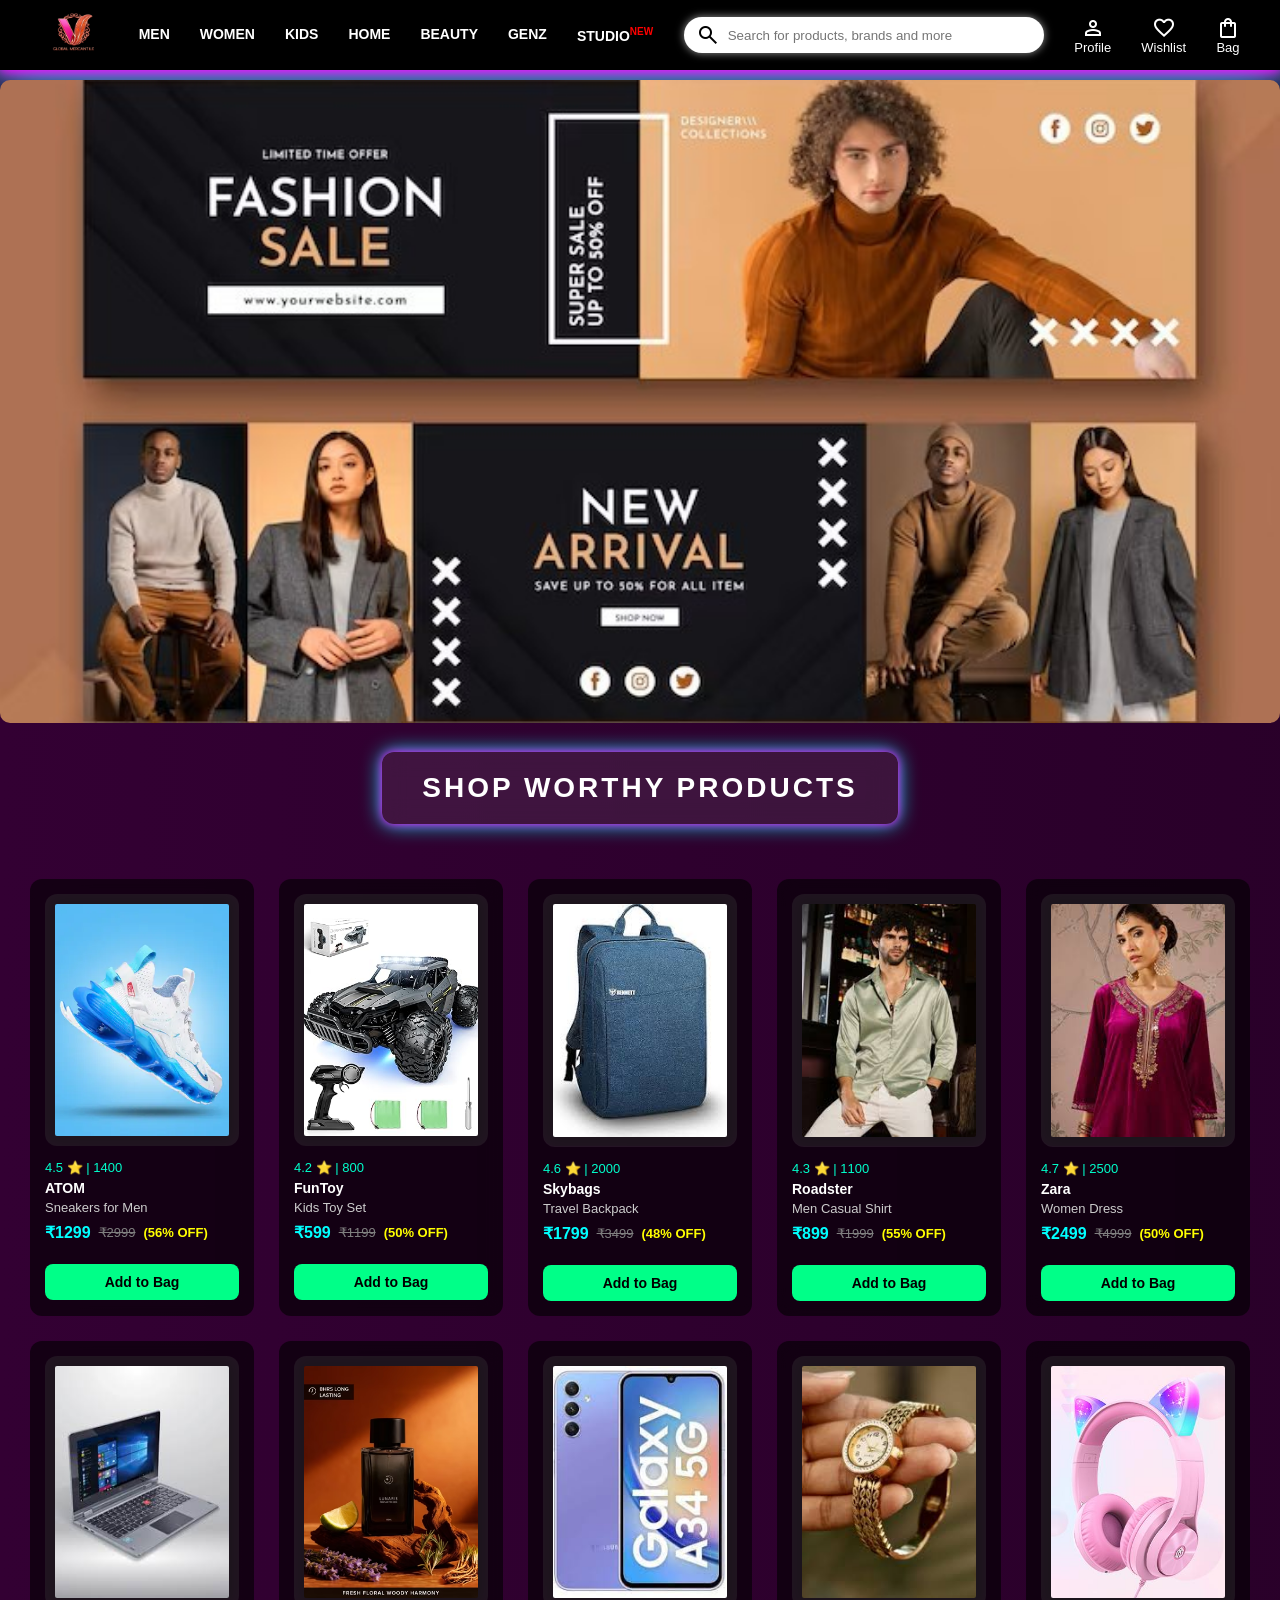
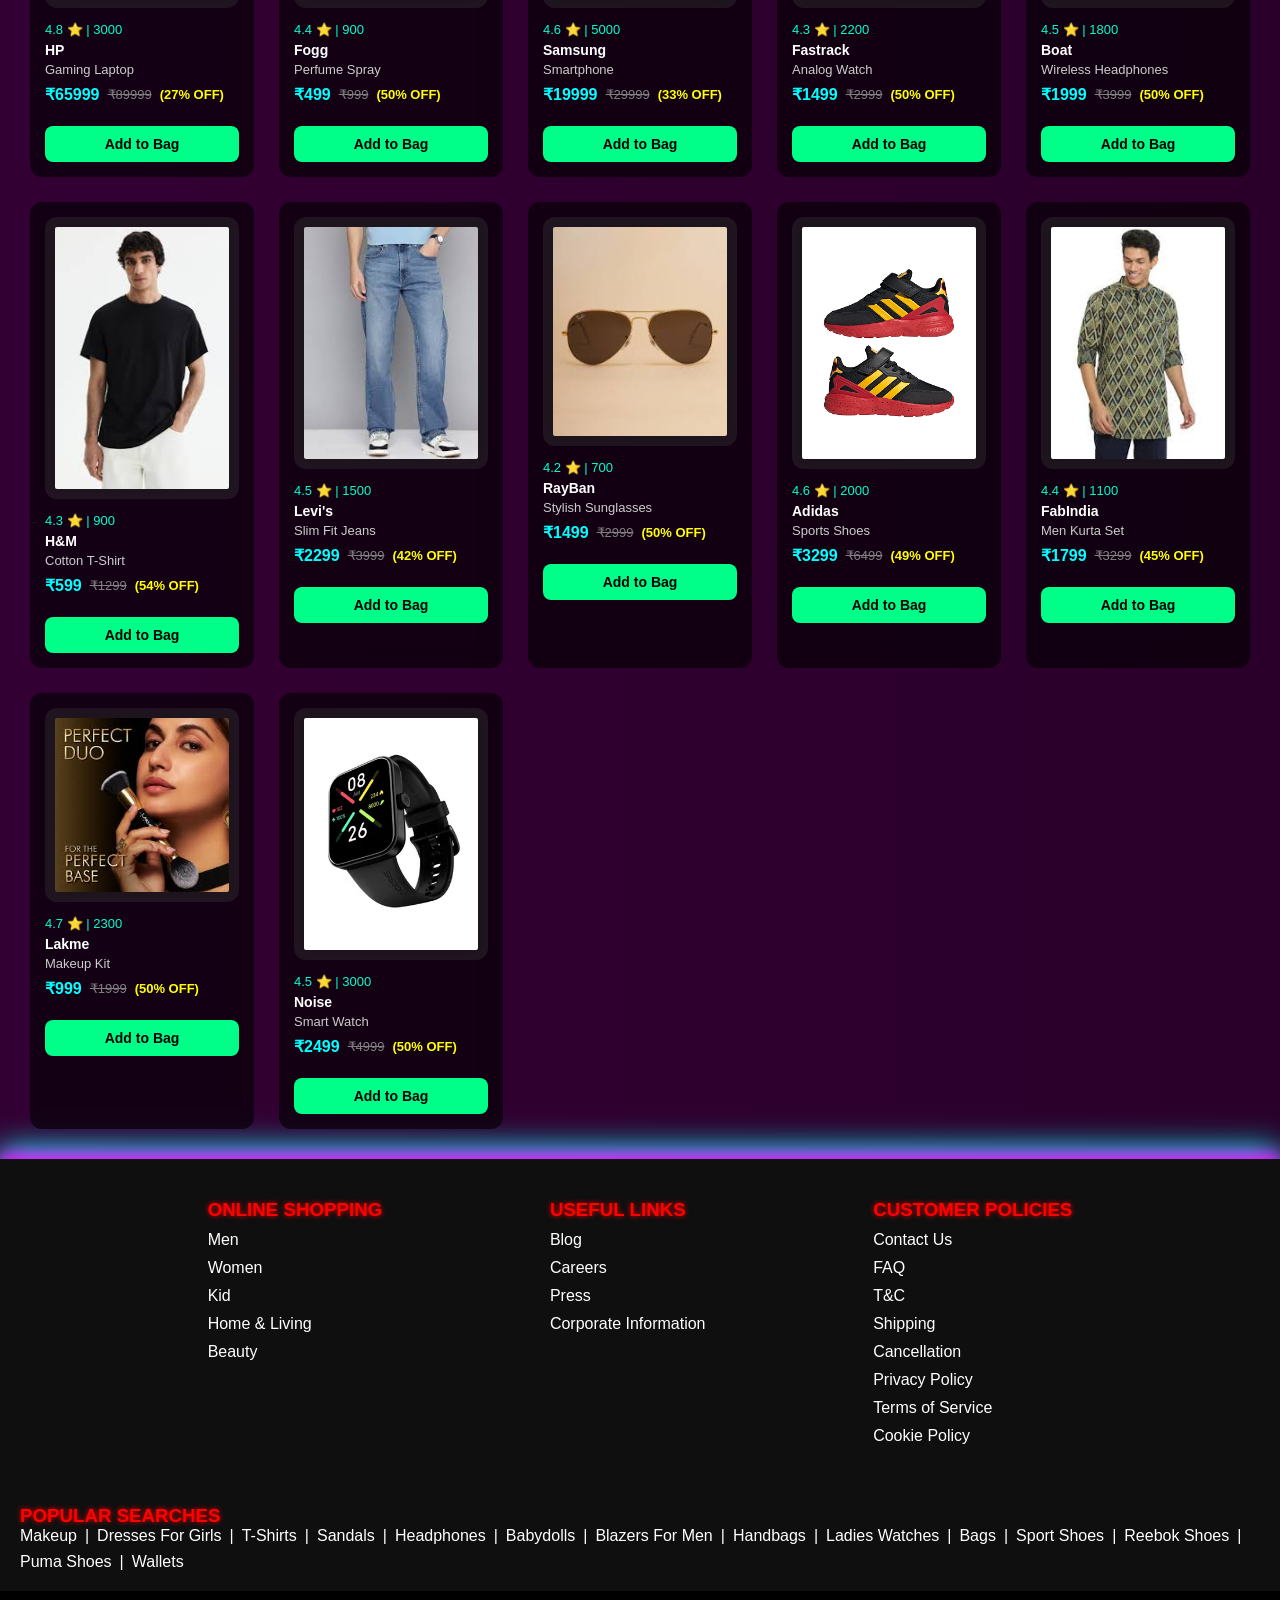
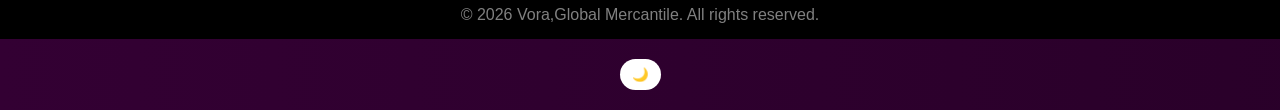
==== index.html @ 934bf2e2 "initial commit" ====
<!DOCTYPE html>
<html lang="en">
<head>
  
    <title>Vora</title>
    <link rel="stylesheet" href="style.css">

    <link rel="stylesheet" href="https://fonts.googleapis.com/css2?family=Material+Symbols+Outlined" />

</head>
<body>

    <header>      
        <div class="logo_container">
            <a href="#">
                <img class="logo_home" src="images/vora.png" alt="Vora Home">
            </a>
        </div>

        <div class="nav_bar">
           <a href="#">MEN</a>
           <a href="#">WOMEN</a>
           <a href="#">KIDS</a>
           <a href="#">HOME</a>
           <a href="#">BEAUTY</a>
           <a href="#">GENZ</a>
           <a href="#">STUDIO<sup>NEW</sup></a>
        </div>

        <!-- 🔍 SEARCH BAR -->
        <div class="search_bar">
            <span class="material-symbols-outlined search_icon">search</span>
            <input class="search_input" placeholder="Search for products, brands and more">
        </div>

        <!-- 🧑 ACTION BAR -->
        <div class="action_bar">

            <div class="action_container">
                <span class="material-symbols-outlined action_icon">person</span>
                <a href="#" class="action_name">Profile</a>
            </div>

            <div class="action_container">
                <span class="material-symbols-outlined action_icon">favorite</span>
                <a href="#" class="action_name">Wishlist</a>
            </div>

 <div class="action_container">
    <a href="bag.html" class="action_link" style="text-decoration: none; color: inherit; display: flex; flex-direction: column; align-items: center; position: relative;">
        <span class="material-symbols-outlined action_icon">shopping_bag</span>
        
        <span id="bag-count" class="bag-count"></span>
        
        <span class="action_name">Bag</span>
    </a>
</div>
        </div>
        
    </header>

    <main>
        <div class="banner_container">
            <img class="banner_image" src="images/banner1.jpg" alt="Banner">
        </div>

        <div class="category_container">SHOP WORTHY PRODUCTS</div>

      <div class="items_container" id="itemsContainer"></div>
    </main>

    <footer>

    <div class="footer_container">
        <div class="footer_section">
            <h3>ONLINE SHOPPING</h3>
            <a href="#">Men</a>
            <a href="#">Women</a>
            <a href="#">Kid</a>
            <a href="#">Home & Living</a>
            <a href="#">Beauty</a>
        </div>

        <div class="footer_section">
            <h3>USEFUL LINKS</h3>
            <a href="#">Blog</a>
            <a href="#">Careers</a>
            <a href="#">Press</a>
            <a href="#">Corporate Information</a>
        </div>

        <div class="footer_section">
            <h3>CUSTOMER POLICIES</h3>
            <a href="#">Contact Us</a>
            <a href="#">FAQ</a>
            <a href="#">T&C</a>
            <a href="#">Shipping</a>
            <a href="#">Cancellation</a>
            <a href="#">Privacy Policy</a>
            <a href="#">Terms of Service</a>
            <a href="#">Cookie Policy</a>
        </div>
    </div>

    
     <div class="popular_searches">
         <h3>POPULAR SEARCHES</h3>
       <div class="popular_links">
        <a href="#">Makeup</a>
        <a href="#">Dresses For Girls</a>
        <a href="#">T-Shirts</a>
        <a href="#">Sandals</a>
        <a href="#">Headphones</a>
        <a href="#">Babydolls</a>
        <a href="#">Blazers For Men</a>
        <a href="#">Handbags</a>
        <a href="#">Ladies Watches</a>
        <a href="#">Bags</a>
        <a href="#">Sport Shoes</a>
        <a href="#">Reebok Shoes</a>
        <a href="#">Puma Shoes</a>
        <a href="#">Wallets</a>
    </div>
     
</div>
    <div class="footer_bottom">
        <p>© 2026 Vora,Global Mercantile. All rights reserved.</p>
    </div>
<div style="text-align:center; margin:20px;">
    <button id="themeToggle">🌙</button>
</div>
</footer>
   <script src="button.js"></script>
   <script src="data.js"></script>
    <script src="cart.js"></script>
    <script src="product.js"></script>

</body>
</html>
---- style.css ----
* {
    margin: 0;
    padding: 0;
    box-sizing: border-box;
}

/* BODY */
body {
    font-family: 'Poppins', sans-serif;
    background: linear-gradient(270deg, #ff00ff, #00ffff, #1a001a, #330033);
    background-size: 800% 800%;
    animation: neonMove 12s ease infinite;
    color: white;
}

@keyframes neonMove {
    0% { background-position: 0% 50%; }
    50% { background-position: 100% 50%; }
    100% { background-position: 0% 50%; }
}

/* Splash Screen Overlay */
/* Splash Screen Overlay */
/* Splash Screen Overlay */
#splash-screen {
    position: fixed;
    top: 0;
    left: 0;
    width: 100%;
    height: 100vh;
    display: flex;
    justify-content: center;
    align-items: center;
    z-index: 10000;
    background-color: #000;
    /* Lightning Background Animation */
    animation: lightningStrike 2s ease-in-out forwards;
    transition: opacity 0.5s, visibility 0.5s;
}

/* Logo Zoom + Flicker */
.splash-logo {
    width: 200px;
    filter: brightness(0) invert(1);
    animation: logoZoom 1s ease-in-out infinite alternate, logoFlicker 2s linear infinite;
}

/* LIGHTNING EFFECT: Rapid flashes of white and neon pink */
@keyframes lightningStrike {
    0%, 10%, 20%, 80%, 100% {
        background-color: #000;
    }
    12%, 14%, 22%, 25% {
        background-color: #fff; /* The "Bolt" flash */
        box-shadow: inset 0 0 100px #ff3f6c;
    }
    13%, 24% {
        background-color: #ff3f6c; /* Neon flash */
    }
}

/* LOGO ZOOM */
@keyframes logoZoom {
    0% { transform: scale(0.8); }
    100% { transform: scale(1.2); }
}

/* LOGO FLICKER: Makes the logo look electric */
@keyframes logoFlicker {
    0%, 18%, 22%, 25%, 53%, 57%, 100% {
        opacity: 1;
        filter: brightness(0) invert(1) drop-shadow(0 0 10px #fff);
    }
    20%, 24%, 55% {
        opacity: 0.3;
        filter: brightness(0) invert(1) drop-shadow(0 0 0px #fff);
    }
}

.hidden-splash {
    opacity: 0;
    visibility: hidden;
}

header {
    display: flex;
    align-items: center;
    justify-content: space-between;
    padding: 0 40px;
    height: 70px;

    background: #000000;   
    
    
    backdrop-filter: none;

    /* 🔥 strong neon glow */
    box-shadow: 0 0 10px #ff00ff,
                0 0 20px #ff00ff,
                0 0 40px #00ffff,
                0 0 80px rgba(0,255,255,0.6);
}
/* LOGO */
.logo_home {
    width: 68px;
}

/* NAVBAR */
.nav_bar {
    display: flex;
    gap: 30px;
}

.nav_bar a {
    color: white;
    text-decoration: none;
    font-size: 14px;
    text-transform: uppercase;
    font-weight: 600;
    position: relative;
    transition: 0.3s;
}

/* NEW */
.nav_bar a sup {
    color: red;
    font-size: 10px;
}

/* NAV HOVER */
.nav_bar a:hover {
    color: #00ffff;
    text-shadow: 0 0 8px #00ffff;
}

/* UNDERLINE */
.nav_bar a::after {
    content: "";
    position: absolute;
    left: 0;
    bottom: -25px;
    width: 0%;
    height: 3px;
    background: #00ffff;
    box-shadow: 0 0 10px #00ffff;
    transition: 0.3s;
}

.nav_bar a:hover::after {
    width: 100%;
}

/* SEARCH BAR (GLASS STYLE) */
/* 🔍 SEARCH BAR (WHITE) */
.search_bar {
    display: flex;
    align-items: center;
    background: white;   /* ✅ pure white */
    border-radius: 25px;
    padding: 6px 12px;
    width: 30%;
    box-shadow: 0 0 8px rgba(255,255,255,0.6);
}

/* ICON */
.search_icon {
    color: black;   /* ✅ visible on white */
}

/* INPUT */
.search_input {
    border: none;
    outline: none;
    background: transparent;
    color: black;   /* ✅ text visible */
    margin-left: 8px;
    width: 100%;
}
/* ACTION BAR */
.action_bar {
    display: flex;
    gap: 30px;
}
.search-results {
    position: absolute;
    top: 70px;
    left: 30%;
    width: 30%;
    max-height: 400px;
    overflow-y: auto;
    background: white;
    border-radius: 10px;
    display: none;
    z-index: 9999;
    box-shadow: 0 10px 30px rgba(0,0,0,0.2);
}
/* Overlay */
.custom-alert {
    position: fixed;
    top: 0;
    left: 0;
    width: 100%;
    height: 100%;
    background: rgba(0,0,0,0.8);
    display: none;
    justify-content: center;
    align-items: center;
    z-index: 9999;
}

/* Box */
.alert-box {
    background: linear-gradient(135deg, #0f0f0f, #1a001a);
    border: 1px solid #00ffff;
    border-radius: 20px;
    padding: 30px;
    width: 350px;
    text-align: center;
    color: white;
    box-shadow: 0 0 25px #00ffff;
    animation: popup 0.3s ease;
}

@keyframes popup {
    from { transform: scale(0.7); opacity: 0; }
    to { transform: scale(1); opacity: 1; }
}

.alert-icon {
    font-size: 50px;
    margin-bottom: 10px;
}

.alert-box h2 {
    color: #00ffff;
    margin-bottom: 10px;
}

.alert-box p {
    color: #ccc;
    margin-bottom: 20px;
}

.alert-box button {
    background: linear-gradient(90deg, #ff00ff, #00ffff);
    border: none;
    padding: 10px 20px;
    border-radius: 10px;
    cursor: pointer;
    font-weight: bold;
    color: black;
}

/* Close button */
.close-btn {
    position: absolute;
    right: 20px;
    top: 10px;
    cursor: pointer;
}
.action_container {
    display: flex;
    flex-direction: column;
    align-items: center;
}

/* ACTION TEXT */
.action_bar a {
    color: white;
    text-decoration: none;
    font-size: 13px;
    position: relative;
}

/* ACTION HOVER */
.action_bar a:hover {
    color: #00ffff;
    text-shadow: 0 0 6px #00ffff;
}

/* ACTION UNDERLINE */
.action_bar a::after {
    content: "";
    position: absolute;
    bottom: -14px;
    left: 0;
    width: 0%;
    height: 3px;
    background: #00ffff;
    box-shadow: 0 0 8px #00ffff;
    transition: 0.3s;
}

.action_bar a:hover::after {
    width: 100%;
    margin-top: 3px;
    border-radius: 5px;
}
.action_container {
    position: relative;
}
.action_container {
    position: relative; /* This allows the badge to stick to the icon */
}

.bag-count {
    position: absolute;
    top: -5px;      /* Adjust these to move the red circle */
    right: 0px;
    background-color: #ff3f6c;
    color: white;
    font-size: 12px;
    font-weight: 700;
    border-radius: 50%;
    padding: 2px 5px;
    line-height: 1;
    display: none; /* Hidden by default, JS will show it */
}
/* Bag Page Layout */
.bag-page {
    padding: 30px 5%;
}

.bag-layout {
    display: flex;
    gap: 40px;
    align-items: flex-start;
}

.bag-left {
    flex: 2;
}

.bag-right {
    flex: 1;
    background: rgba(255, 255, 255, 0.1);
    backdrop-filter: blur(10px);
    padding: 20px;
    border-radius: 10px;
    border: 1px solid rgba(255, 255, 255, 0.2);
}

/* Individual Bag Item */
.bag-item-container {
    display: flex;
    background: rgba(0, 0, 0, 0.4);
    margin-bottom: 20px;
    padding: 15px;
    border-radius: 10px;
    position: relative;
}

.bag-item-left img {
    width: 120px;
    border-radius: 5px;
}

.bag-item-right {
    padding-left: 20px;
    flex-grow: 1;
}

/* Quantity Controls */
.quantity-controls {
    display: flex;
    align-items: center;
    gap: 15px;
    margin-top: 10px;
}

.qty-btn {
    background: #00ffff;
    border: none;
    width: 25px;
    height: 25px;
    border-radius: 5px;
    cursor: pointer;
    font-weight: bold;
}

/* Price Summary Styles */
.price-item {
    display: flex;
    justify-content: space-between;
    margin: 10px 0;
}

.total-amount {
    font-size: 18px;
    font-weight: bold;
    border-top: 1px solid white;
    padding-top: 10px;
    margin-top: 10px;
}

.btn-place-order {
    width: 100%;
    padding: 12px;
    background: #00ff88;
    border: none;
    border-radius: 5px;
    font-weight: bold;
    margin-top: 20px;
    cursor: pointer;
}
.banner_image {
    width: 100%;
    margin-top: 10px;
    border-radius: 10px;
}

/* 🔥 CATEGORY TITLE (BOLD + STYLISH) */
.category_container {
    margin: 25px auto;
    padding: 20px 40px;
    text-align: center;

    font-size: 28px;              /* 🔥 bigger */
    font-weight: 800;             /* 🔥 bold */
    letter-spacing: 3px;
    text-transform: uppercase;

    color: #ffffff;

    background: rgba(255,255,255,0.08);
    backdrop-filter: blur(12px);
    border-radius: 12px;

    width: fit-content;

    /* 🔥 neon glow */
    box-shadow: 0 0 10px #ff00ff,
                0 0 20px #00ffff;

    /* 🔥 smooth animation */
    transition: 0.3s;
}

/* ✨ HOVER EFFECT */
.category_container:hover {
    transform: scale(1.05);
    box-shadow: 0 0 15px #00ffff,
                0 0 30px #ff00ff;
}
/* CATEGORY */

/* ITEMS GRID (UPGRADED) */
/* 🔥 ITEMS GRID */
.items_container {
    display: grid;
    grid-template-columns: repeat(auto-fit, minmax(220px, 1fr));
    gap: 25px;
    padding: 30px;
}

/* 🔥 PRODUCT CARD */
.item_container {
    background: rgba(0, 0, 0, 0.6);
    border-radius: 12px;
    padding: 15px;
    backdrop-filter: blur(10px);
    transition: 0.3s;
}

/* CARD HOVER */
.item_container:hover {
    transform: translateY(-5px) scale(1.03);
    box-shadow: 0 0 15px #00ffff,
                0 0 30px #ff00ff;
}

/* IMAGE */
.item_image,
.sale_image {
    width: 100%;
    border-radius: 10px;
    margin-bottom: 10px;
}

/* RATING */
.rating {
    font-size: 13px;
    color: #00ffcc;
    margin-bottom: 5px;
}

/* BRAND */
.company_name {
    font-size: 14px;
    font-weight: 700;
    color: #ffffff;
}

/* PRODUCT NAME */
.item_name {
    font-size: 13px;
    color: #cccccc;
    margin: 4px 0 8px;
}

/* PRICE SECTION */
.price {
    display: flex;
    align-items: center;
    gap: 8px;
    margin-bottom: 10px;
}

/* CURRENT PRICE */
.current_price {
    font-size: 16px;
    font-weight: 700;
    color: #00ffff;
}

/* ORIGINAL PRICE (CUT) */
.original_price {
    font-size: 13px;
    color: gray;
    text-decoration: line-through; /* 🔥 CUT EFFECT */
}

/* DISCOUNT */
.discount {
    font-size: 13px;
    color: yellow;  /* 🔥 yellow with bracket */
    font-weight: 600;
}

/* BUTTON */
.btn-add-bag {
    width: 100%;
    margin-top: 12px;
    padding: 10px;

    background: #00ff88;   /* bright green */
    color: black;
    font-weight: 700;
    font-size: 14px;

    border: none;
    border-radius: 8px;

    cursor: pointer;
    transition: 0.3s ease;
}

/* 🔥 HOVER EFFECT */
.btn-add-bag:hover {
    background: #00ffaa;
    box-shadow: 0 0 10px #00ff88,
                0 0 20px #00ff88;
    transform: scale(1.05);
}

/* 🔥 CLICK EFFECT */
.btn-add-bag:active {
    background: #00cc66;
    box-shadow: 0 0 15px #00ff88,
                0 0 30px #00ff88;
    transform: scale(0.95);
}

.sale_image {
    width: 100%;
    padding: 10px;
    border-radius: 12px;

    background: rgba(255,255,255,0.08);
    backdrop-filter: blur(10px);

    transition: all 0.3s ease;
}

/* CARD HOVER */
.sale_image:hover {
    transform: translateY(-5px) scale(1.05);
    box-shadow: 0 0 15px #00ffff,
                0 0 30px #ff00ff;
}

/* FOOTER */
/* 🔥 FOOTER WITH TOP GLOW */
.footer_container {
    display: flex;
    justify-content: space-evenly;
    padding: 40px;
    background: #0f0f0f;

    /* 🔥 TOP GLOW */
    box-shadow: 0 -5px 15px #ff00ff,
                0 -10px 30px #00ffff;
}

/* FOOTER HEADINGS */
.footer_section h3,
.popular_searches h3 {
    color: red;
    text-shadow: 0 0 5px red;
}

.footer_section {
    display: flex;
    flex-direction: column;
    gap: 10px;
}

.footer_section a {
    color: white;
    text-decoration: none;
}

.footer_section a:hover {
    color: #00ffff;
}

/* POPULAR SEARCH */
.popular_searches {
    padding: 20px;
    background: #0f0f0f;
}

.popular_links {
    display: flex;
    flex-wrap: wrap;
    gap: 8px;
}

.popular_links a {
    color: white;
    text-decoration: none;
}

.popular_links a::after {
    content: "|";
    margin-left: 8px;
}

.popular_links a:last-child::after {
    content: "";
}

/* FOOTER BOTTOM */
.footer_bottom {
    text-align: center;
    padding: 15px;
    background: black;
    color: gray;
}



/* THEME BUTTON */
#themeToggle {
    padding: 8px 12px;
    border-radius: 20px;
    border: none;
    cursor: pointer;

    background: white;
    color: black;
    font-weight: bold;

    transition: 0.3s;
}

#themeToggle:hover {
    transform: scale(1.1);
}

/* 🌞 LIGHT MODE */
.light-mode {
    background: white !important;
    color: black !important;
}

/* REMOVE ALL GLOW IN LIGHT MODE */
.light-mode header,
.light-mode .category_container,
.light-mode .sale_image,
.light-mode .footer_container {
    box-shadow: none !important;
    background: white !important;
}

/* TEXT COLORS IN LIGHT MODE */
.light-mode a,
.light-mode .item_name,
.light-mode .company_name,
.light-mode .price {
    color: black !important;
}

/* BUTTON NORMAL IN LIGHT MODE */
.light-mode .btn-add-bag {
    background: black;
    color: white;
}

.checkout-page {
    background: linear-gradient(135deg, #1a1a1a 0%, #000000 100%);
    min-height: 100vh;
    width: 100%; /* Ensure it takes full width */
    display: flex;
    justify-content: center; /* Horizontal centering */
    align-items: center;     /* Vertical centering */
    padding: 20px;
    color: white;
    font-family: sans-serif;
    box-sizing: border-box; /* Prevents padding from pushing the width */
}
.checkout-container {
    max-width: 600px;
    width: 100%;
}

.checkout-title {
    font-size: 2rem;
    letter-spacing: 2px;
    margin-bottom: 5px;
    text-align: center;
}

.checkout-subtitle {
    text-align: center;
    color: #888;
    margin-bottom: 30px;
}

.glass-form {
    background: rgba(255, 255, 255, 0.05);
    backdrop-filter: blur(10px);
    padding: 40px;
    border-radius: 15px;
    border: 1px solid rgba(255, 255, 255, 0.1);
}

.input-group {
    margin-bottom: 20px;
    display: flex;
    flex-direction: column;
}

.input-group label {
    font-size: 0.8rem;
    color: #ff3f6c; /* Vora Pink */
    margin-bottom: 8px;
    text-transform: uppercase;
    font-weight: bold;
}

.input-group input, .input-group textarea {
    background: rgba(255, 255, 255, 0.1);
    border: 1px solid #444;
    padding: 12px;
    border-radius: 5px;
    color: white;
    outline: none;
}

.input-group input:focus {
    border-color: #ff3f6c;
}

.form-row {
    display: grid;
    grid-template-columns: 1fr 1fr;
    gap: 20px;
}

.btn-confirm-order {
    width: 100%;
    padding: 15px;
    background: #ff3f6c;
    color: white;
    border: none;
    border-radius: 5px;
    font-weight: bold;
    font-size: 1rem;
    cursor: pointer;
    margin-top: 20px;
    transition: transform 0.2s;
}

.btn-confirm-order:hover {
    background: #ff527b;
    transform: scale(1.02);
}

.nav-arrows-container {
    display: flex;
    justify-content: space-between; /* Pushes buttons to opposite sides */
    padding: 10px 20px;
    background-color: #ffffff;
    border-bottom: 1px solid #f5f5f6;
    position: sticky;
    top: 0;
    z-index: 2000; /* Ensures they stay above everything */
}

.nav-arrow-btn {
    background: none;
    border: none;
    color: #282c3f;
    cursor: pointer;
    display: flex;
    align-items: center;
    justify-content: center;
    padding: 8px;
    border-radius: 50%;
    transition: all 0.2s ease;
}

.nav-arrow-btn:hover {
    background-color: #f5f5f6;
    color: #ff3f6c; /* Vora Pink hover effect */
    transform: scale(1.1);
}

.nav-arrow-btn .material-symbols-outlined {
    font-size: 20px;
    font-weight: bold;
}
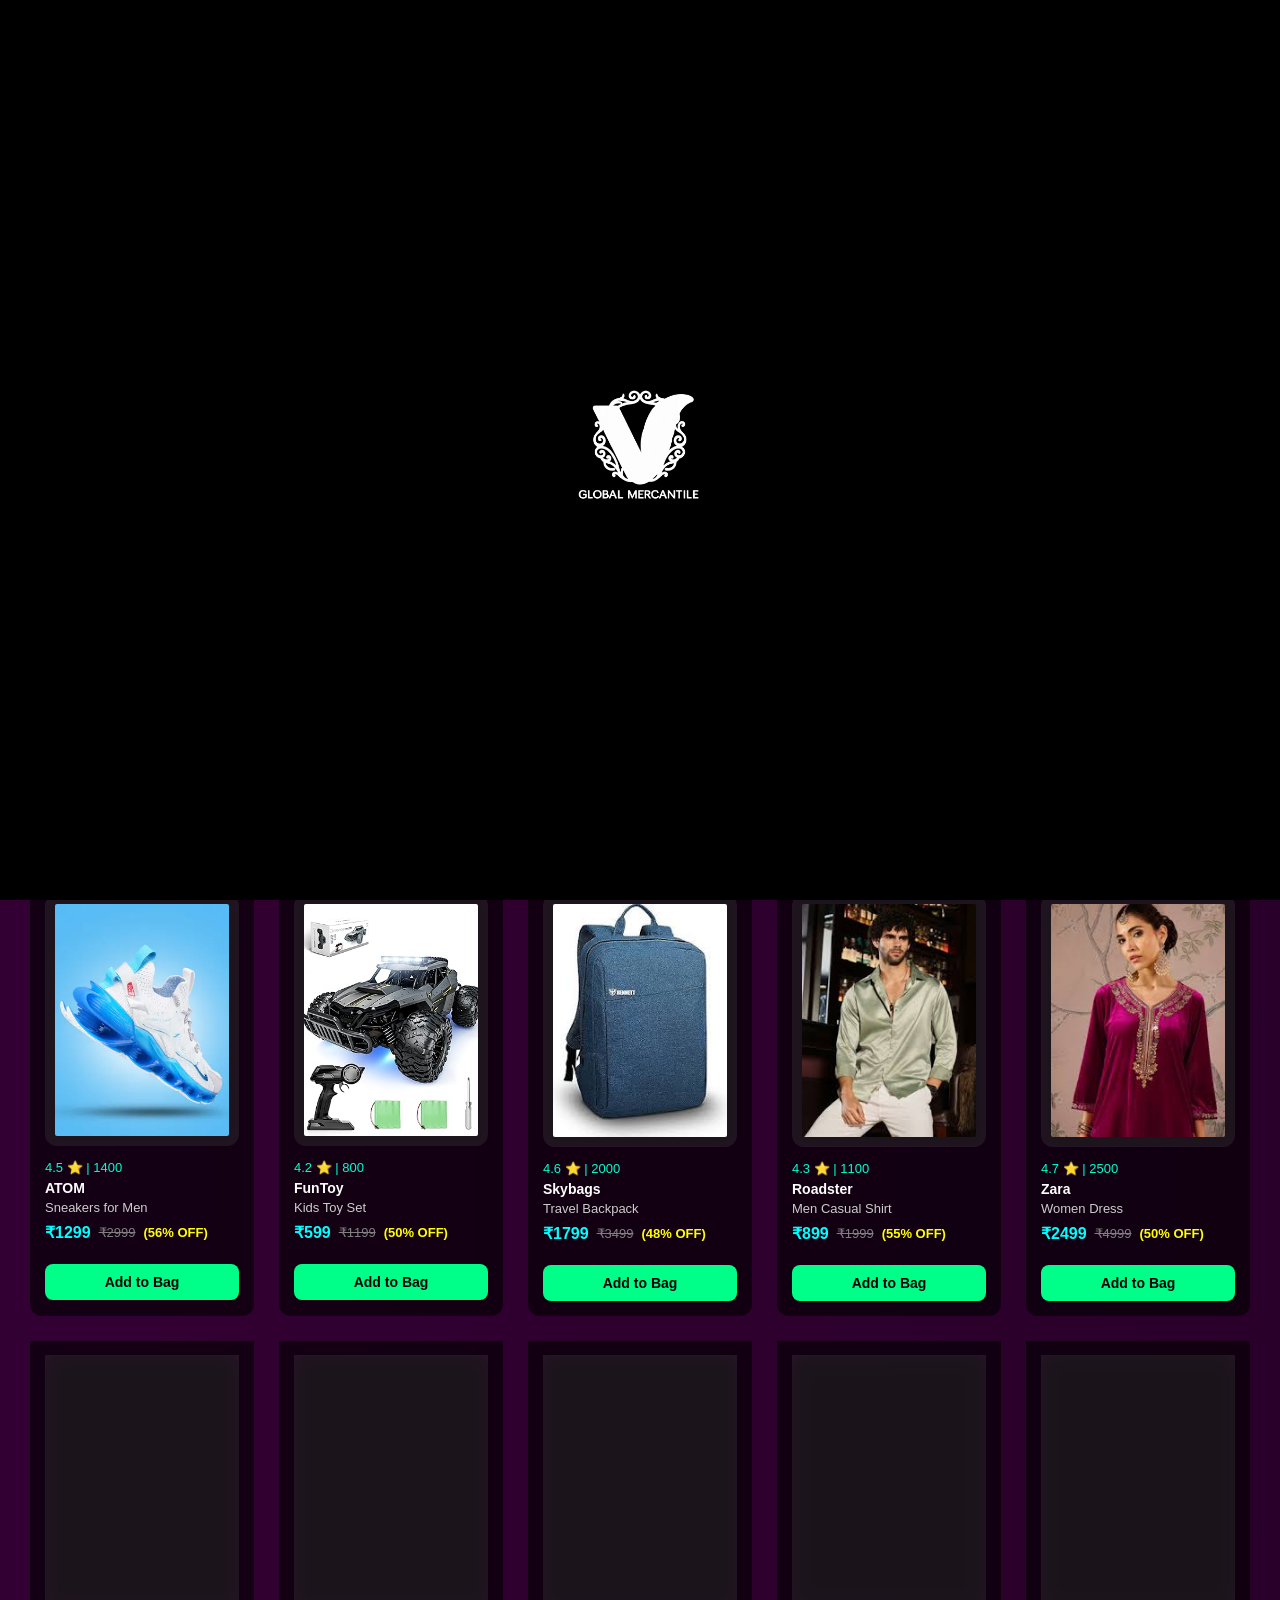
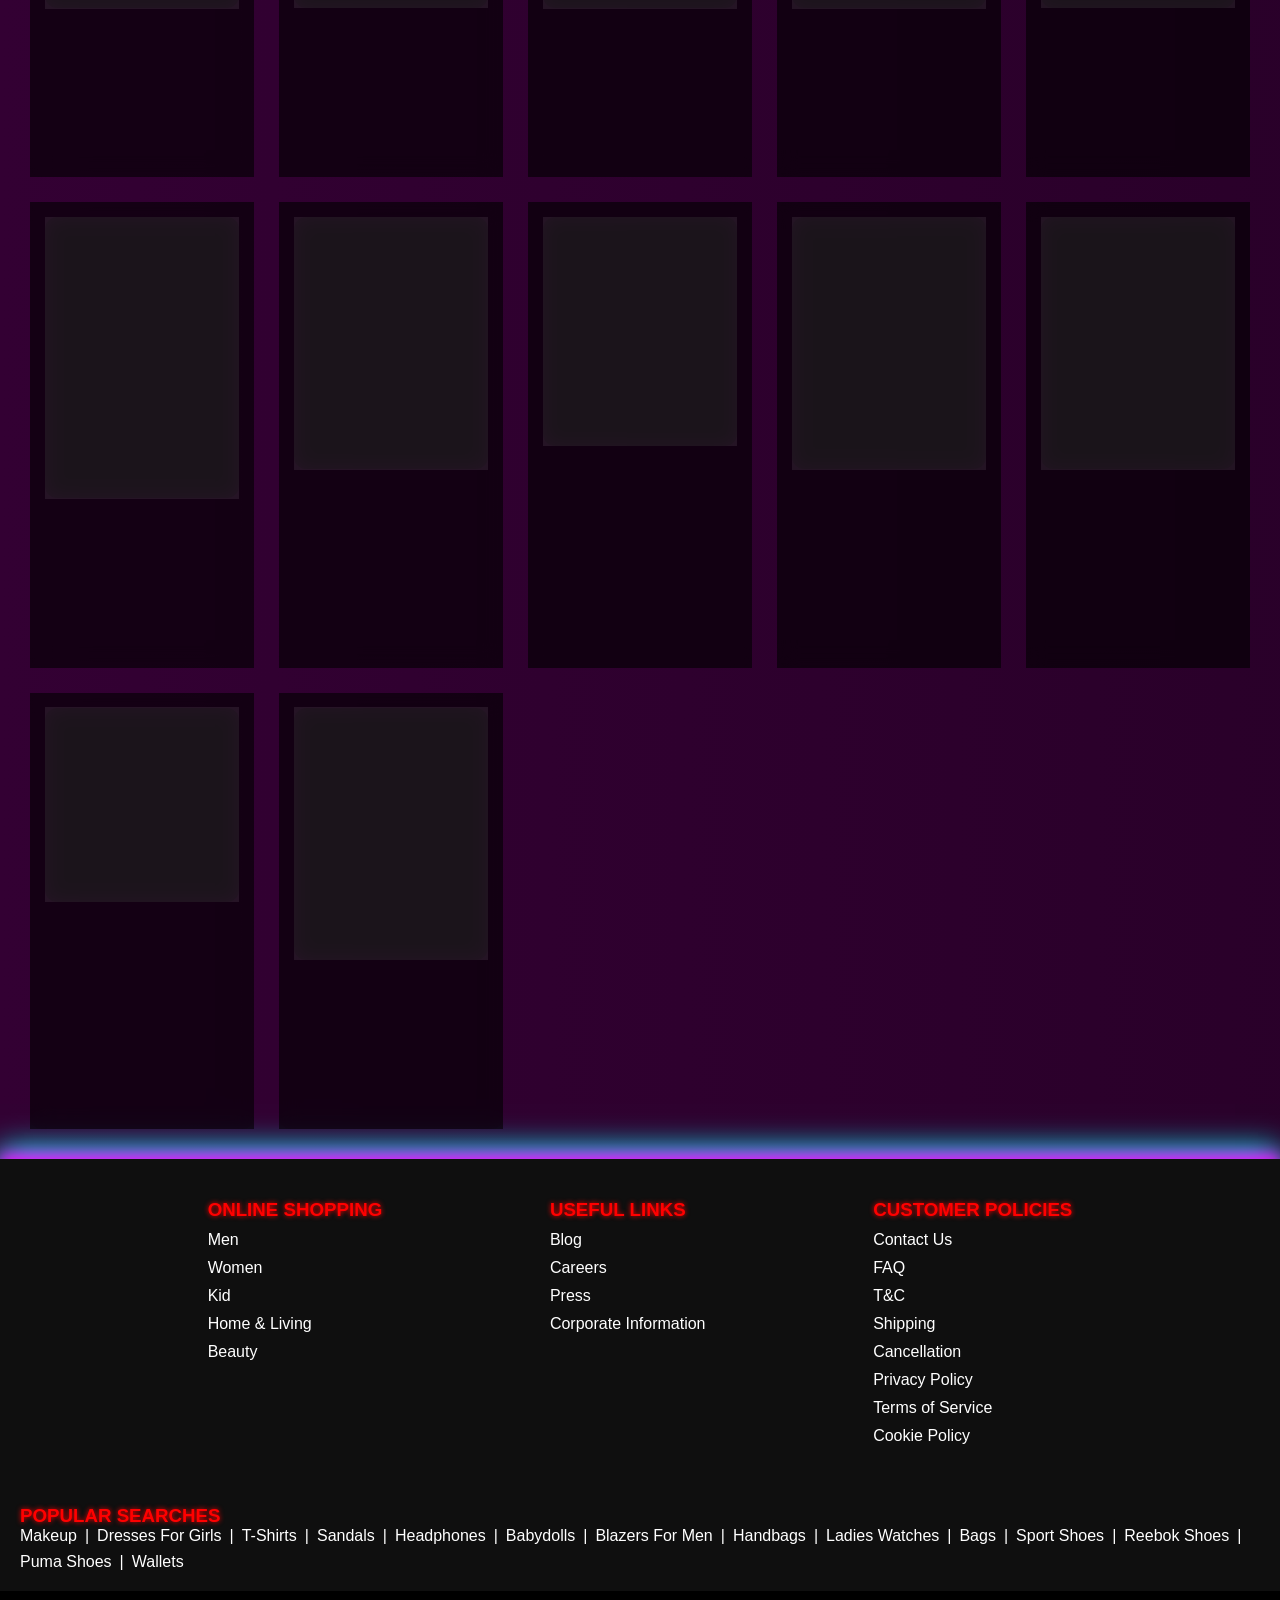
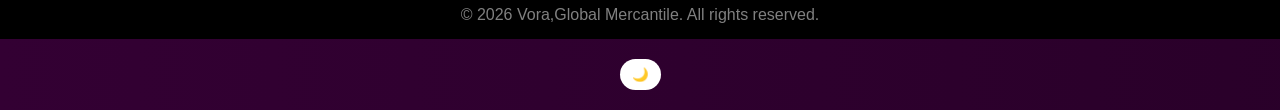
==== commit 25545d21: "Update index.html" ====
--- a/index.html
+++ b/index.html
@@ -11,6 +11,11 @@
 <body>
 
     <header>      
+        <div id="splash-screen">
+    <div class="splash-container">
+        <img src="images/vora.png" alt="Vora Logo" class="splash-logo">
+    </div>
+</div>
         <div class="logo_container">
             <a href="#">
                 <img class="logo_home" src="images/vora.png" alt="Vora Home">
@@ -27,11 +32,11 @@
            <a href="#">STUDIO<sup>NEW</sup></a>
         </div>
 
-        <!-- 🔍 SEARCH BAR -->
-        <div class="search_bar">
+       <div class="search_bar">
             <span class="material-symbols-outlined search_icon">search</span>
-            <input class="search_input" placeholder="Search for products, brands and more">
+            <input id="search-input" class="search_input" placeholder="Search for products, brands and more">
         </div>
+         <div id="search-results" class="search-results"></div>
 
         <!-- 🧑 ACTION BAR -->
         <div class="action_bar">
@@ -132,8 +137,10 @@
 </footer>
    <script src="button.js"></script>
    <script src="data.js"></script>
-    <script src="cart.js"></script>
+   <script src="cart.js"></script>
     <script src="product.js"></script>
+    <script src="search.js"></script> 
+
 
 </body>
 </html>
